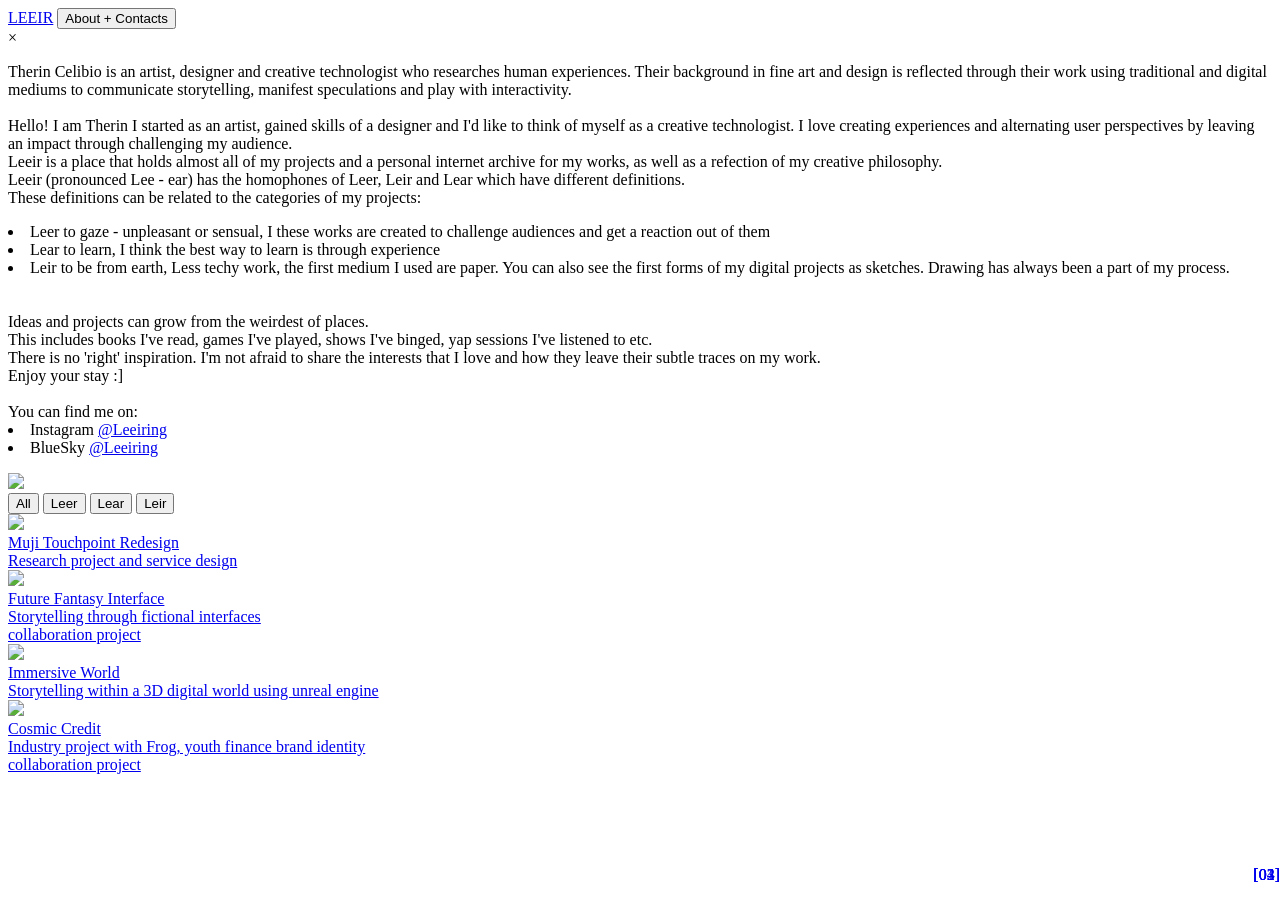
==== index.html @ 1c60fa5d "Update index.html / on persona_img file path changed to ./" ====
<!DOCTYPE html>
<html>
   
<head>
    <link rel="stylesheet" href="style.css">
<title>Home Title</title>
</head>
<body>

<!-- Header -->
<div class="topnav">
    <a href="index.html">LEEIR</a>
    <!-- Trigger/Open The Modal for About -->
    <button id="myBtn" class="navBtn">About + Contacts</button>
</div>



<!-- The Modal -->
<div id="myModal" class="modal">
  <!-- Modal content: about  and contact-->
  <div class="modal-content">
    <span class="close">&times;</span>
    <p>Therin Celibio is an artist, designer and creative technologist who researches human experiences. 
      Their background in fine art and design is reflected through their work using traditional and digital mediums to communicate storytelling, manifest speculations and play with interactivity.
      <br>  <br>
      Hello! I am Therin I started as an artist, gained skills of a designer and I'd like to think of myself as a creative technologist.
      I love creating experiences and alternating user perspectives by leaving an impact through challenging my audience. 
      <br>
      Leeir is a place that holds almost all of my projects and a personal internet archive for my works, as well as a refection of my creative philosophy.
      <br>Leeir (pronounced Lee - ear) has the homophones of Leer, Leir and Lear which have different definitions.
      <br>These definitions can be related to the categories of my projects:
      <li>Leer to gaze - unpleasant or sensual, I these works are created to challenge audiences and get a reaction out of them</li>
      <li>Lear to learn, I think the best way to learn is through experience</li>
      <li>Leir to be from earth, Less techy work, the first medium I used are paper. You can also see the first forms of my digital projects as sketches. Drawing has always been a part of my process.</li>
      <br>
      <br>Ideas and projects can grow from the weirdest of places. 
      <br>This includes books I've read, games I've played, shows I've binged, yap sessions I've listened to etc. 
      <br>There is no 'right' inspiration. I'm not afraid to share the interests that I love and how they leave their subtle traces on my work. 
      
      <br>Enjoy your stay :]
      <br>
      <br>You can find me on:
      <li> Instagram <a href = "https://www.instagram.com/leeiring?utm_source=ig_web_button_share_sheet&igsh=ZDNlZDc0MzIxNw=="> @Leeiring </a> </li> 
      <li> BlueSky <a href = "https://bsky.app/profile/leeiring.bsky.social"> @Leeiring </a> </li> 
      <!--<li> Email <a href = "##"> @email</a> </li> -->
    </p>
  </div>
</div>

<img id = "image" 
    scr= "changePath" 
    width = 100%> 

<!-- Control project filter buttons -->
<div id="myBtnContainer" class = "filters">
    <button class="btn active" onclick="filterSelection('all')"> All </button>
    <button class="btn" onclick="filterSelection('leer')"> Leer </button>
    
    <button class="btn" onclick="filterSelection('lear')"> Lear </button>

    <button class="btn" onclick="filterSelection('leir')"> Leir</button>

     <!-- <p class="hide" style="float: right;"> description here </p>-->
  </div>
  
  <!-- Projects-->
  <section class="container">   <!-- section for all projects-->
    <a class = "project lear" href = "muji_redesign.html"> <!-- style as project container and link to project-->
      <div class= "container2"> <!-- container for text img and effects-->
        <div class = "img_container"> <!-- image container -->
          <div class = "preimg">
            <img src = "previews/v4.png"> <!-- preview image as bg image -->
          </div>
          <div class = "img_overlay"></div> <!-- hover overlay effects -->
          <div class = "img_blocks"> <!-- blocks for overlay effects -->
            <div class = "block"></div>
            <div class = "block"></div>
            <div class = "block"></div>
            <div class = "block"></div>
            <div class = "block"></div>
            <div class = "block"></div>
            <div class = "block"></div>
            <div class = "block"></div>
            <div class = "block"></div>
            <div class = "block"></div>
            <div class = "block"></div>
            <div class = "block"></div>
            <div class = "block"></div>
            <div class = "block"></div>
            <div class = "block"></div>
            <div class = "block"></div>
            <div class = "block"></div>
            <div class = "block"></div>
            <div class = "block"></div>
            <div class = "block"></div>
            <div class = "block"></div>
            <div class = "block"></div>
            <div class = "block"></div>
            <div class = "block"></div>
            <div class = "block"></div>
            <div class = "block"></div>
            <div class = "block"></div>
            <div class = "block"></div>
            <div class = "block"></div>
            <div class = "block"></div>
            <div class = "block"></div>
            <div class = "block"></div>
            <div class = "block"></div>
            <div class = "block"></div>
            <div class = "block"></div>
            <div class = "block"></div>
            <div class = "block"></div>
            <div class = "block"></div>
            <div class = "block"></div>
            <div class = "block"></div>
            <div class = "block"></div>
            <div class = "block"></div>
            <div class = "block"></div>
            <div class = "block"></div>
            <div class = "block"></div>
            <div class = "block"></div>
            <div class = "block"></div>
            <div class = "block"></div>
            <div class = "block"></div>
            <div class = "block"></div>
            <div class = "block"></div>
            <div class = "block"></div>
            <div class = "block"></div>
            <div class = "block"></div>
            <div class = "block"></div>
            <div class = "block"></div>
            <div class = "block"></div>
            <div class = "block"></div>
            <div class = "block"></div>
            <div class = "block"></div>
            <div class = "block"></div>
            <div class = "block"></div>
            <div class = "block"></div>
            <div class = "block"></div>
            <div class = "block"></div>
            <div class = "block"></div>
            <div class = "block"></div>
            <div class = "block"></div>
            <div class = "block"></div>
            <div class = "block"></div>
            <div class = "block"></div>
            <div class = "block"></div>
            <div class = "block"></div>
            <div class = "block"></div>
            <div class = "block"></div>
            <div class = "block"></div>
            <div class = "block"></div>
            <div class = "block"></div>
            <div class = "block"></div>
            <div class = "block"></div>
            <div class = "block"></div>
            <div class = "block"></div>
            <div class = "block"></div>
            <div class = "block"></div>
            <div class = "block"></div>
            <div class = "block"></div>
            <div class = "block"></div>
            <div class = "block"></div>
            <div class = "block"></div>
            <div class = "block"></div>
            <div class = "block"></div>
            <div class = "block"></div>
            <div class = "block"></div>
            <div class = "block"></div>
            <div class = "block"></div>
            <div class = "block"></div>
            <div class = "block"></div>
            <div class = "block"></div>
            <div class = "block"></div>
            <div class = "block"></div>
          
          </div>
        </div>
        <div class = "ptext"> <!-- Text content: project title, caption and number ID -->
          Muji Touchpoint Redesign <br> Research project and service design
        </div>
        <p style ="text-align: right; right: 0; bottom: 0; position: absolute;"> [04]</p>
      </div>
     </a>

     <a class = "project leer" href = "future_fantasy.html"> <!-- style as project container and link to project-->
      <div class= "container2"> <!-- container for text img and effects-->
        <div class = "img_container"> <!-- image container -->
          <div class = "preimg">
            <img src = "previews/v3.png"> <!-- preview image as bg image -->
          </div>
          <div class = "img_overlay"></div> <!-- hover overlay effects -->
          <div class = "img_blocks"> <!-- blocks for overlay effects -->
            <div class = "block"></div>
            <div class = "block"></div>
            <div class = "block"></div>
            <div class = "block"></div>
            <div class = "block"></div>
            <div class = "block"></div>
            <div class = "block"></div>
            <div class = "block"></div>
            <div class = "block"></div>
            <div class = "block"></div>
            <div class = "block"></div>
            <div class = "block"></div>
            <div class = "block"></div>
            <div class = "block"></div>
            <div class = "block"></div>
            <div class = "block"></div>
            <div class = "block"></div>
            <div class = "block"></div>
            <div class = "block"></div>
            <div class = "block"></div>
            <div class = "block"></div>
            <div class = "block"></div>
            <div class = "block"></div>
            <div class = "block"></div>
            <div class = "block"></div>
            <div class = "block"></div>
            <div class = "block"></div>
            <div class = "block"></div>
            <div class = "block"></div>
            <div class = "block"></div>
            <div class = "block"></div>
            <div class = "block"></div>
            <div class = "block"></div>
            <div class = "block"></div>
            <div class = "block"></div>
            <div class = "block"></div>
            <div class = "block"></div>
            <div class = "block"></div>
            <div class = "block"></div>
            <div class = "block"></div>
            <div class = "block"></div>
            <div class = "block"></div>
            <div class = "block"></div>
            <div class = "block"></div>
            <div class = "block"></div>
            <div class = "block"></div>
            <div class = "block"></div>
            <div class = "block"></div>
            <div class = "block"></div>
            <div class = "block"></div>
            <div class = "block"></div>
            <div class = "block"></div>
            <div class = "block"></div>
            <div class = "block"></div>
            <div class = "block"></div>
            <div class = "block"></div>
            <div class = "block"></div>
            <div class = "block"></div>
            <div class = "block"></div>
            <div class = "block"></div>
            <div class = "block"></div>
            <div class = "block"></div>
            <div class = "block"></div>
            <div class = "block"></div>
            <div class = "block"></div>
            <div class = "block"></div>
            <div class = "block"></div>
            <div class = "block"></div>
            <div class = "block"></div>
            <div class = "block"></div>
            <div class = "block"></div>
            <div class = "block"></div>
            <div class = "block"></div>
            <div class = "block"></div>
            <div class = "block"></div>
            <div class = "block"></div>
            <div class = "block"></div>
            <div class = "block"></div>
            <div class = "block"></div>
            <div class = "block"></div>
            <div class = "block"></div>
            <div class = "block"></div>
            <div class = "block"></div>
            <div class = "block"></div>
            <div class = "block"></div>
            <div class = "block"></div>
            <div class = "block"></div>
            <div class = "block"></div>
            <div class = "block"></div>
            <div class = "block"></div>
            <div class = "block"></div>
            <div class = "block"></div>
            <div class = "block"></div>
            <div class = "block"></div>
            <div class = "block"></div>
            <div class = "block"></div>
            <div class = "block"></div>
            <div class = "block"></div>
            <div class = "block"></div>
            <div class = "block"></div>
          
          </div>
        </div>
        <div class = "ptext"> <!-- Text content: project title, caption and number ID -->
          Future Fantasy Interface <br> Storytelling through fictional interfaces <br> collaboration project
        </div>
        <p style ="text-align: right; right: 0; bottom: 0; position: absolute;"> [03]</p>
      </div>
     </a>

     <a class = "project leer lear" href = "immersive_worlds.html"> <!-- style as project container and link to project-->
      <div class= "container2"> <!-- container for text img and effects-->
        <div class = "img_container"> <!-- image container -->
          <div class = "preimg">
            <img src = "previews/v2.png"> <!-- preview image as bg image -->
          </div>
          <div class = "img_overlay"></div> <!-- hover overlay effects -->
          <div class = "img_blocks"> <!-- blocks for overlay effects -->
            <div class = "block"></div>
            <div class = "block"></div>
            <div class = "block"></div>
            <div class = "block"></div>
            <div class = "block"></div>
            <div class = "block"></div>
            <div class = "block"></div>
            <div class = "block"></div>
            <div class = "block"></div>
            <div class = "block"></div>
            <div class = "block"></div>
            <div class = "block"></div>
            <div class = "block"></div>
            <div class = "block"></div>
            <div class = "block"></div>
            <div class = "block"></div>
            <div class = "block"></div>
            <div class = "block"></div>
            <div class = "block"></div>
            <div class = "block"></div>
            <div class = "block"></div>
            <div class = "block"></div>
            <div class = "block"></div>
            <div class = "block"></div>
            <div class = "block"></div>
            <div class = "block"></div>
            <div class = "block"></div>
            <div class = "block"></div>
            <div class = "block"></div>
            <div class = "block"></div>
            <div class = "block"></div>
            <div class = "block"></div>
            <div class = "block"></div>
            <div class = "block"></div>
            <div class = "block"></div>
            <div class = "block"></div>
            <div class = "block"></div>
            <div class = "block"></div>
            <div class = "block"></div>
            <div class = "block"></div>
            <div class = "block"></div>
            <div class = "block"></div>
            <div class = "block"></div>
            <div class = "block"></div>
            <div class = "block"></div>
            <div class = "block"></div>
            <div class = "block"></div>
            <div class = "block"></div>
            <div class = "block"></div>
            <div class = "block"></div>
            <div class = "block"></div>
            <div class = "block"></div>
            <div class = "block"></div>
            <div class = "block"></div>
            <div class = "block"></div>
            <div class = "block"></div>
            <div class = "block"></div>
            <div class = "block"></div>
            <div class = "block"></div>
            <div class = "block"></div>
            <div class = "block"></div>
            <div class = "block"></div>
            <div class = "block"></div>
            <div class = "block"></div>
            <div class = "block"></div>
            <div class = "block"></div>
            <div class = "block"></div>
            <div class = "block"></div>
            <div class = "block"></div>
            <div class = "block"></div>
            <div class = "block"></div>
            <div class = "block"></div>
            <div class = "block"></div>
            <div class = "block"></div>
            <div class = "block"></div>
            <div class = "block"></div>
            <div class = "block"></div>
            <div class = "block"></div>
            <div class = "block"></div>
            <div class = "block"></div>
            <div class = "block"></div>
            <div class = "block"></div>
            <div class = "block"></div>
            <div class = "block"></div>
            <div class = "block"></div>
            <div class = "block"></div>
            <div class = "block"></div>
            <div class = "block"></div>
            <div class = "block"></div>
            <div class = "block"></div>
            <div class = "block"></div>
            <div class = "block"></div>
            <div class = "block"></div>
            <div class = "block"></div>
            <div class = "block"></div>
            <div class = "block"></div>
            <div class = "block"></div>
            <div class = "block"></div>
            <div class = "block"></div>
            <div class = "block"></div>
          
          </div>
        </div>
        <div class = "ptext"> <!-- Text content: project title, caption and number ID -->
          Immersive World <br> Storytelling within a 3D digital world using unreal engine
        </div>
        <p style ="text-align: right; right: 0; bottom: 0; position: absolute;"> [02]</p>
      </div>
     </a>

     <a class = "project lear" href = "cosmic_credit.html"> <!-- style as project container and link to project-->
      <div class= "container2"> <!-- container for text img and effects-->
        <div class = "img_container"> <!-- image container -->
          <div class = "preimg">
            <img src = "previews/v1.png"> <!-- preview image as bg image -->
          </div>
          <div class = "img_overlay"></div> <!-- hover overlay effects -->
          <div class = "img_blocks"> <!-- blocks for overlay effects -->
            <div class = "block"></div>
            <div class = "block"></div>
            <div class = "block"></div>
            <div class = "block"></div>
            <div class = "block"></div>
            <div class = "block"></div>
            <div class = "block"></div>
            <div class = "block"></div>
            <div class = "block"></div>
            <div class = "block"></div>
            <div class = "block"></div>
            <div class = "block"></div>
            <div class = "block"></div>
            <div class = "block"></div>
            <div class = "block"></div>
            <div class = "block"></div>
            <div class = "block"></div>
            <div class = "block"></div>
            <div class = "block"></div>
            <div class = "block"></div>
            <div class = "block"></div>
            <div class = "block"></div>
            <div class = "block"></div>
            <div class = "block"></div>
            <div class = "block"></div>
            <div class = "block"></div>
            <div class = "block"></div>
            <div class = "block"></div>
            <div class = "block"></div>
            <div class = "block"></div>
            <div class = "block"></div>
            <div class = "block"></div>
            <div class = "block"></div>
            <div class = "block"></div>
            <div class = "block"></div>
            <div class = "block"></div>
            <div class = "block"></div>
            <div class = "block"></div>
            <div class = "block"></div>
            <div class = "block"></div>
            <div class = "block"></div>
            <div class = "block"></div>
            <div class = "block"></div>
            <div class = "block"></div>
            <div class = "block"></div>
            <div class = "block"></div>
            <div class = "block"></div>
            <div class = "block"></div>
            <div class = "block"></div>
            <div class = "block"></div>
            <div class = "block"></div>
            <div class = "block"></div>
            <div class = "block"></div>
            <div class = "block"></div>
            <div class = "block"></div>
            <div class = "block"></div>
            <div class = "block"></div>
            <div class = "block"></div>
            <div class = "block"></div>
            <div class = "block"></div>
            <div class = "block"></div>
            <div class = "block"></div>
            <div class = "block"></div>
            <div class = "block"></div>
            <div class = "block"></div>
            <div class = "block"></div>
            <div class = "block"></div>
            <div class = "block"></div>
            <div class = "block"></div>
            <div class = "block"></div>
            <div class = "block"></div>
            <div class = "block"></div>
            <div class = "block"></div>
            <div class = "block"></div>
            <div class = "block"></div>
            <div class = "block"></div>
            <div class = "block"></div>
            <div class = "block"></div>
            <div class = "block"></div>
            <div class = "block"></div>
            <div class = "block"></div>
            <div class = "block"></div>
            <div class = "block"></div>
            <div class = "block"></div>
            <div class = "block"></div>
            <div class = "block"></div>
            <div class = "block"></div>
            <div class = "block"></div>
            <div class = "block"></div>
            <div class = "block"></div>
            <div class = "block"></div>
            <div class = "block"></div>
            <div class = "block"></div>
            <div class = "block"></div>
            <div class = "block"></div>
            <div class = "block"></div>
            <div class = "block"></div>
            <div class = "block"></div>
            <div class = "block"></div>
            <div class = "block"></div>
          
          </div>
        </div>
        <div class = "ptext"> <!-- Text content: project title, caption and number ID -->
          Cosmic Credit <br> Industry project with Frog, youth finance brand identity <br> collaboration project
        </div>
        <p style ="text-align: right; right: 0; bottom: 0; position: absolute;"> [01]</p>
      </div>
     </a>

  </div>
  </section>

 
<script>
    //changing home img depending on what project user has clicked on
    const image = document.getElementById("image"); //tag ID for img
    image.src = localStorage.getItem("changePath") //sets the src link of the img

    const path0 = "persona_imgs./0.png"
    localStorage.setItem("changePath", path0);
   
    
    //project filtering
    filterSelection("all") //display all stuff
    function filterSelection(c) {
      var x, i; //x project i is type 
      x = document.getElementsByClassName("project"); //x is a project
      if (c == "all") c = "";
    // Add the "show" class (display:block) to the filtered elements, and remove the "show" class from the elements that are not selected
      for (i = 0; i < x.length; i++) {
        w3RemoveClass(x[i], "show");
        if (x[i].className.indexOf(c) > -1) w3AddClass(x[i], "show");
      }  
    }

// Show filtered elements
function w3AddClass(element, name) {
  var i, arr1, arr2;
  arr1 = element.className.split(" ");
  arr2 = name.split(" ");
  for (i = 0; i < arr2.length; i++) {
    if (arr1.indexOf(arr2[i]) == -1) {element.className += " " + arr2[i];}
  }
}

// Hide elements that are not selected
function w3RemoveClass(element, name) {
  var i, arr1, arr2;
  arr1 = element.className.split(" ");
  arr2 = name.split(" ");
  for (i = 0; i < arr2.length; i++) {
    while (arr1.indexOf(arr2[i]) > -1) {
      arr1.splice(arr1.indexOf(arr2[i]), 1);     
    }
  }
  element.className = arr1.join(" ");
}

// Add active class to the current button (highlight it)
var btnContainer = document.getElementById("myBtnContainer");
var btns = btnContainer.getElementsByClassName("btn");
for (var i = 0; i < btns.length; i++) {
  btns[i].addEventListener("click", function(){
    var current = document.getElementsByClassName("active");
    current[0].className = current[0].className.replace(" active", "");
    this.className += " active";
  });
}

// Get the modal
var modal = document.getElementById("myModal");

// Get the button that opens the modal
var btn = document.getElementById("myBtn");

// Get the <span> element that closes the modal
var span = document.getElementsByClassName("close")[0];

// When the user clicks the button, open the modal 
btn.onclick = function() {
  modal.style.display = "block";
}

// When the user clicks on <span> (x), close the modal
span.onclick = function() {
  modal.style.display = "none";
}

// When the user clicks anywhere outside of the modal, close it
window.onclick = function(event) {
  if (event.target == modal) {
    modal.style.display = "none";
  }
}

//project pixel hover effect
const blocks = document.querySelectorAll(".block");
const resetDuration = 800;

blocks.forEach((block) => {
  let timeoutId;
  
  block.addEventListener("mouseover", () => {
    clearTimeout(timeoutId);
    block.classList.add("active");
    timeoutId = setTimeout(() => {
      block.classList.remove("active");
    }, resetDuration);
  });
});

</script>
</body>
</html>
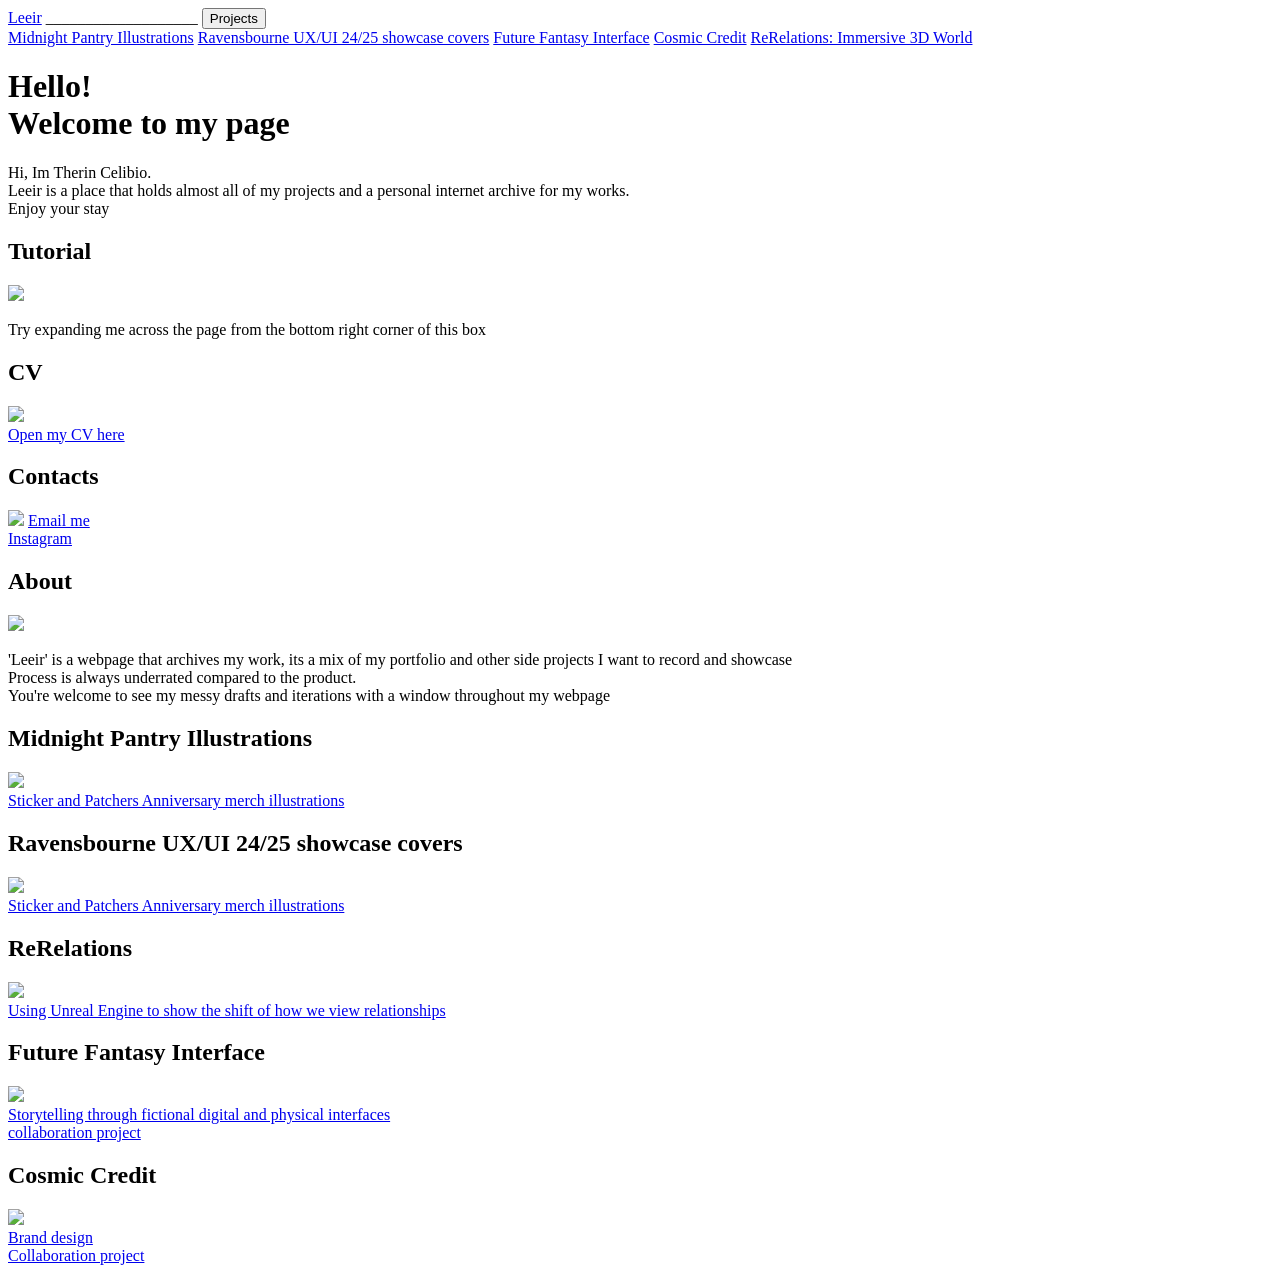
==== commit cbd5b482: "Update index.html" ====
--- a/index.html
+++ b/index.html
@@ -2,644 +2,231 @@
 <html>
    
 <head>
-    <link rel="stylesheet" href="style.css">
+    <link rel="stylesheet" href="stylee.css">  <!-- style sheet -->
+  
 <title>Home Title</title>
 </head>
 <body>
 
-<!-- Header -->
-<div class="topnav">
-    <a href="index.html">LEEIR</a>
-    <!-- Trigger/Open The Modal for About -->
-    <button id="myBtn" class="navBtn">About + Contacts</button>
+<!--Hi you found me! I'm all for you looking around here and seeing the dirty work (it IS a mess) but I don't 
+appreciate copy and pasting this code or worst throwing this to AI. I built this webiste myself 
+with no web builder, just youtube tutorials, inspo from other portfolio sites and a lot of referencing to w3schools. 
+This is my internet travel journal and I am not a well known artist/designer so don't use my code or assets without 
+correct acknoledgements. Enjoy your stay before I add more to this page and come by again some time. -->
+
+<div class="sidenav">
+  <a class="active" href="#about">Leeir</a>
+  <a> ___________________</a>
+  <button class="dropdown-btn">Projects 
+    <i class="fa fa-caret-down"></i>
+  </button>
+  <div class="dropdown-container">
+    <a href="midnight_pantry.html">Midnight Pantry Illustrations</a>
+    <a href="#">Ravensbourne UX/UI 24/25 showcase covers</a>
+    <a href="fui.html">Future Fantasy Interface</a>
+    <a href="cosmiccredit.html">Cosmic Credit</a>
+    <a href="#">ReRelations: Immersive 3D World</a>
+  </div>
 </div>
 
-
-
-<!-- The Modal -->
-<div id="myModal" class="modal">
-  <!-- Modal content: about  and contact-->
-  <div class="modal-content">
-    <span class="close">&times;</span>
-    <p>Therin Celibio is an artist, designer and creative technologist who researches human experiences. 
-      Their background in fine art and design is reflected through their work using traditional and digital mediums to communicate storytelling, manifest speculations and play with interactivity.
-      <br>  <br>
-      Hello! I am Therin I started as an artist, gained skills of a designer and I'd like to think of myself as a creative technologist.
-      I love creating experiences and alternating user perspectives by leaving an impact through challenging my audience. 
-      <br>
-      Leeir is a place that holds almost all of my projects and a personal internet archive for my works, as well as a refection of my creative philosophy.
-      <br>Leeir (pronounced Lee - ear) has the homophones of Leer, Leir and Lear which have different definitions.
-      <br>These definitions can be related to the categories of my projects:
-      <li>Leer to gaze - unpleasant or sensual, I these works are created to challenge audiences and get a reaction out of them</li>
-      <li>Lear to learn, I think the best way to learn is through experience</li>
-      <li>Leir to be from earth, Less techy work, the first medium I used are paper. You can also see the first forms of my digital projects as sketches. Drawing has always been a part of my process.</li>
-      <br>
-      <br>Ideas and projects can grow from the weirdest of places. 
-      <br>This includes books I've read, games I've played, shows I've binged, yap sessions I've listened to etc. 
-      <br>There is no 'right' inspiration. I'm not afraid to share the interests that I love and how they leave their subtle traces on my work. 
+<div class="intro">  <!-- introduction message -->
+  <h1> Hello! <br> Welcome to my page</h1>
+  <p> Hi, Im Therin Celibio. 
+  <br> Leeir is a place that holds almost all of my projects and a personal internet archive for my works.
+
+  <br>Enjoy your stay</p>
+</div>
+
+
+<div class="container"> <!-- windows for non projects -->
+
+  <!--window project pane -->
+  <div class="positioning">
+    <div class="pane" > <!-- define row and collumn -->
+      <div class="title" > 
+        <h2>Tutorial </h2> <!-- window pane title and link to project -->
+      </div> <!-- title div -->
+
+      <div class="mask">
+        <img src="bg_imgs/TUTORIALbg.png"><!-- alt bg image -->
+        <p>Try expanding me across the page from the bottom right corner of this box</p>
+           
       
-      <br>Enjoy your stay :]
-      <br>
-      <br>You can find me on:
-      <li> Instagram <a href = "https://www.instagram.com/leeiring?utm_source=ig_web_button_share_sheet&igsh=ZDNlZDc0MzIxNw=="> @Leeiring </a> </li> 
-      <li> BlueSky <a href = "https://bsky.app/profile/leeiring.bsky.social"> @Leeiring </a> </li> 
-      <!--<li> Email <a href = "##"> @email</a> </li> -->
-    </p>
-  </div>
-</div>
-
-<img id = "image" 
-    scr= "changePath" 
-    width = 100%> 
-
-<!-- Control project filter buttons -->
-<div id="myBtnContainer" class = "filters">
-    <button class="btn active" onclick="filterSelection('all')"> All </button>
-    <button class="btn" onclick="filterSelection('leer')"> Leer </button>
+      </div> <!-- mask div -->
+
+      <div class="corner"></div> <!-- corner to indicate draggable-->
+    </div> <!-- pane div -->
+    </div>
+
+  <!--window project pane -->
+  <div class="positioning">
+    <div class="pane"> <!-- define row and collumn -->
+      <div class="title" > 
+        <h2>CV</h2> <!-- window pane title and link to project -->
+      </div> <!-- title div -->
+
+      <div class="mask">
+        <img src="bg_imgs/TUTORIALbg.png"><!-- alt bg image -->
+        <div class = "ptext"> <!-- Text content: project title, caption and number ID -->
+          <a href="Therin Celibio Cv.pdf" target="_blank">Open my CV here</a>
+        </div> <!-- ptext div -->
+      </div> <!-- mask div -->
+
+      <div class="corner"></div> <!-- corner to indicate draggable-->
+    </div> <!-- pane div -->
+    </div>
+
+  <!--window project pane -->
+  <div class="positioning">
+    <div class="pane"> <!-- define row and collumn -->
+      <div class="title" > 
+        <h2>Contacts</h2> <!-- window pane title and link to project -->
+      </div> <!-- title div -->
+
+      <div class="mask">
+        <img src="bg_imgs/CONTACTSbg.PNG"><!-- alt bg image -->
+        
+          <a href="mailto:treicelibio@gmail.com">Email me</a> <br>
+          <a href="https://www.instagram.com/traveleeir?igsh=MWxzejBid3ViNWJlcw%3D%3D&utm_source=qr">Instagram</a> <br>
+        
+      </div> <!-- mask div -->
+
+      <div class="corner"></div> <!-- corner to indicate draggable-->
+    </div> <!-- pane div -->
+    </div>
+
     
-    <button class="btn" onclick="filterSelection('lear')"> Lear </button>
-
-    <button class="btn" onclick="filterSelection('leir')"> Leir</button>
-
-     <!-- <p class="hide" style="float: right;"> description here </p>-->
-  </div>
+  <!--window project pane -->
+  <div class="positioning">
+    <div class="pane"> <!-- define row and collumn -->
+      <div class="title" > 
+        <h2>About</h2> <!-- window pane title and link to project -->
+      </div> <!-- title div -->
+
+      <div class="mask">
+        <img src="bg_imgs/ABOUTbg.png"><!-- alt bg image -->
+        <p> <!-- Text content: project title, caption and number ID -->
+          'Leeir' is a webpage that archives my work, its a mix of my portfolio and other side projects I want to record and showcase
+          <br> Process is always underrated compared to the product. 
+          <br> You're welcome to see my messy drafts and iterations with a window throughout my webpage
+        </p> 
+      </div> <!-- mask div -->
+
+      <div class="corner"></div> <!-- corner to indicate draggable-->
+    </div> <!-- pane div -->
+</div> <!-- end non projetcs ------------------------------------------->
+
+
+ <div class="positioning">
+    <div class="pane" > <!-- define row and collumn -->
+      <div class="title" > 
+        <h2>Midnight Pantry Illustrations</h2> <!-- window pane title and link to project -->
+      </div> <!-- title div -->
+
+      <div class="mask">
+        <img src="bg_imgs/MAINbg.png"><!-- alt bg image -->
+        <div class = "ptext"> <!-- Text content: project title, caption and number ID -->
+          <a href="fui.html">Sticker and Patchers Anniversary merch illustrations</a>
+          
+        </div> 
+      </div> <!-- mask div -->
+
+      <div class="corner"></div> <!-- corner to indicate draggable-->
+    </div> <!-- pane div -->
+  </div>
+
+  <div class="positioning">
+    <div class="pane" > <!-- define row and collumn -->
+      <div class="title" > 
+        <h2>Ravensbourne UX/UI 24/25 showcase covers</h2> <!-- window pane title and link to project -->
+      </div> <!-- title div -->
+
+      <div class="mask">
+        <img src="bg_imgs/RCOVERSbg.png"><!-- alt bg image -->
+        <div class = "ptext"> <!-- Text content: project title, caption and number ID -->
+          <a href="fui.html">Sticker and Patchers Anniversary merch illustrations</a>
+          
+        </div> <!-- ptext div -->
+      </div> <!-- mask div -->
+
+      <div class="corner"></div> <!-- corner to indicate draggable-->
+    </div> <!-- pane div -->
+  </div>
+
+
+ <div class="positioning">
+    <div class="pane" > <!-- define row and collumn -->
+      <div class="title" > 
+        <h2>ReRelations</h2> <!-- window pane title and link to project -->
+      </div> <!-- title div -->
+
+      <div class="mask">
+        <img src="bg_imgs/RERELATIONSbg.PNG"><!-- alt bg image -->
+        <div class = "ptext"> <!-- Text content: project title, caption and number ID -->
+          <a href="fui.html">Using Unreal Engine to show the shift of how we view relationships </a>
+          
+        </div> <!-- ptext div -->
+      </div> <!-- mask div -->
+
+      <div class="corner"></div> <!-- corner to indicate draggable-->
+    </div> <!-- pane div -->
+  </div>
+
+ <div class="positioning">
+    <div class="pane" > <!-- define row and collumn -->
+      <div class="title" > 
+        <h2>Future Fantasy Interface</h2> <!-- window pane title and link to project -->
+      </div> <!-- title div -->
+
+      <div class="mask">
+        <img src="bg_imgs/FUIbg.png"><!-- alt bg image -->
+        <div class = "ptext"> <!-- Text content: project title, caption and number ID -->
+          <a href="fui.html">Storytelling through fictional digital and physical interfaces <br> collaboration project </a>
+          
+        </div> <!-- ptext div -->
+      </div> <!-- mask div -->
+
+      <div class="corner"></div> <!-- corner to indicate draggable-->
+    </div> <!-- pane div -->
+  </div>
+
+
+  <div class="positioning">
+    <div class="pane"> <!-- define row and collumn -->
+      <div class="title" > 
+        <h2>Cosmic Credit</h2> <!-- window pane title and link to project -->
+      </div> <!-- title div -->
+
+      <div class="mask">
+        <img src="bg_imgs/COSMICbg.png"><!-- alt bg image -->
+        <div class = "ptext"> <!-- Text content: project title, caption and number ID -->
+          <a href="cosmiccredit.html">Brand design <br> Collaboration project </a>
+        </div> <!-- ptext div -->
+      </div> <!-- mask div -->
+
+      <div class="corner"></div> <!-- corner to indicate draggable-->
+    </div> <!-- pane div -->
+  </div>
+
+</div>  <!-- row 1 container div -->
+
+
+
   
-  <!-- Projects-->
-  <section class="container">   <!-- section for all projects-->
-    <a class = "project lear" href = "muji_redesign.html"> <!-- style as project container and link to project-->
-      <div class= "container2"> <!-- container for text img and effects-->
-        <div class = "img_container"> <!-- image container -->
-          <div class = "preimg">
-            <img src = "previews/v4.png"> <!-- preview image as bg image -->
-          </div>
-          <div class = "img_overlay"></div> <!-- hover overlay effects -->
-          <div class = "img_blocks"> <!-- blocks for overlay effects -->
-            <div class = "block"></div>
-            <div class = "block"></div>
-            <div class = "block"></div>
-            <div class = "block"></div>
-            <div class = "block"></div>
-            <div class = "block"></div>
-            <div class = "block"></div>
-            <div class = "block"></div>
-            <div class = "block"></div>
-            <div class = "block"></div>
-            <div class = "block"></div>
-            <div class = "block"></div>
-            <div class = "block"></div>
-            <div class = "block"></div>
-            <div class = "block"></div>
-            <div class = "block"></div>
-            <div class = "block"></div>
-            <div class = "block"></div>
-            <div class = "block"></div>
-            <div class = "block"></div>
-            <div class = "block"></div>
-            <div class = "block"></div>
-            <div class = "block"></div>
-            <div class = "block"></div>
-            <div class = "block"></div>
-            <div class = "block"></div>
-            <div class = "block"></div>
-            <div class = "block"></div>
-            <div class = "block"></div>
-            <div class = "block"></div>
-            <div class = "block"></div>
-            <div class = "block"></div>
-            <div class = "block"></div>
-            <div class = "block"></div>
-            <div class = "block"></div>
-            <div class = "block"></div>
-            <div class = "block"></div>
-            <div class = "block"></div>
-            <div class = "block"></div>
-            <div class = "block"></div>
-            <div class = "block"></div>
-            <div class = "block"></div>
-            <div class = "block"></div>
-            <div class = "block"></div>
-            <div class = "block"></div>
-            <div class = "block"></div>
-            <div class = "block"></div>
-            <div class = "block"></div>
-            <div class = "block"></div>
-            <div class = "block"></div>
-            <div class = "block"></div>
-            <div class = "block"></div>
-            <div class = "block"></div>
-            <div class = "block"></div>
-            <div class = "block"></div>
-            <div class = "block"></div>
-            <div class = "block"></div>
-            <div class = "block"></div>
-            <div class = "block"></div>
-            <div class = "block"></div>
-            <div class = "block"></div>
-            <div class = "block"></div>
-            <div class = "block"></div>
-            <div class = "block"></div>
-            <div class = "block"></div>
-            <div class = "block"></div>
-            <div class = "block"></div>
-            <div class = "block"></div>
-            <div class = "block"></div>
-            <div class = "block"></div>
-            <div class = "block"></div>
-            <div class = "block"></div>
-            <div class = "block"></div>
-            <div class = "block"></div>
-            <div class = "block"></div>
-            <div class = "block"></div>
-            <div class = "block"></div>
-            <div class = "block"></div>
-            <div class = "block"></div>
-            <div class = "block"></div>
-            <div class = "block"></div>
-            <div class = "block"></div>
-            <div class = "block"></div>
-            <div class = "block"></div>
-            <div class = "block"></div>
-            <div class = "block"></div>
-            <div class = "block"></div>
-            <div class = "block"></div>
-            <div class = "block"></div>
-            <div class = "block"></div>
-            <div class = "block"></div>
-            <div class = "block"></div>
-            <div class = "block"></div>
-            <div class = "block"></div>
-            <div class = "block"></div>
-            <div class = "block"></div>
-            <div class = "block"></div>
-            <div class = "block"></div>
-            <div class = "block"></div>
-            <div class = "block"></div>
-          
-          </div>
-        </div>
-        <div class = "ptext"> <!-- Text content: project title, caption and number ID -->
-          Muji Touchpoint Redesign <br> Research project and service design
-        </div>
-        <p style ="text-align: right; right: 0; bottom: 0; position: absolute;"> [04]</p>
-      </div>
-     </a>
-
-     <a class = "project leer" href = "future_fantasy.html"> <!-- style as project container and link to project-->
-      <div class= "container2"> <!-- container for text img and effects-->
-        <div class = "img_container"> <!-- image container -->
-          <div class = "preimg">
-            <img src = "previews/v3.png"> <!-- preview image as bg image -->
-          </div>
-          <div class = "img_overlay"></div> <!-- hover overlay effects -->
-          <div class = "img_blocks"> <!-- blocks for overlay effects -->
-            <div class = "block"></div>
-            <div class = "block"></div>
-            <div class = "block"></div>
-            <div class = "block"></div>
-            <div class = "block"></div>
-            <div class = "block"></div>
-            <div class = "block"></div>
-            <div class = "block"></div>
-            <div class = "block"></div>
-            <div class = "block"></div>
-            <div class = "block"></div>
-            <div class = "block"></div>
-            <div class = "block"></div>
-            <div class = "block"></div>
-            <div class = "block"></div>
-            <div class = "block"></div>
-            <div class = "block"></div>
-            <div class = "block"></div>
-            <div class = "block"></div>
-            <div class = "block"></div>
-            <div class = "block"></div>
-            <div class = "block"></div>
-            <div class = "block"></div>
-            <div class = "block"></div>
-            <div class = "block"></div>
-            <div class = "block"></div>
-            <div class = "block"></div>
-            <div class = "block"></div>
-            <div class = "block"></div>
-            <div class = "block"></div>
-            <div class = "block"></div>
-            <div class = "block"></div>
-            <div class = "block"></div>
-            <div class = "block"></div>
-            <div class = "block"></div>
-            <div class = "block"></div>
-            <div class = "block"></div>
-            <div class = "block"></div>
-            <div class = "block"></div>
-            <div class = "block"></div>
-            <div class = "block"></div>
-            <div class = "block"></div>
-            <div class = "block"></div>
-            <div class = "block"></div>
-            <div class = "block"></div>
-            <div class = "block"></div>
-            <div class = "block"></div>
-            <div class = "block"></div>
-            <div class = "block"></div>
-            <div class = "block"></div>
-            <div class = "block"></div>
-            <div class = "block"></div>
-            <div class = "block"></div>
-            <div class = "block"></div>
-            <div class = "block"></div>
-            <div class = "block"></div>
-            <div class = "block"></div>
-            <div class = "block"></div>
-            <div class = "block"></div>
-            <div class = "block"></div>
-            <div class = "block"></div>
-            <div class = "block"></div>
-            <div class = "block"></div>
-            <div class = "block"></div>
-            <div class = "block"></div>
-            <div class = "block"></div>
-            <div class = "block"></div>
-            <div class = "block"></div>
-            <div class = "block"></div>
-            <div class = "block"></div>
-            <div class = "block"></div>
-            <div class = "block"></div>
-            <div class = "block"></div>
-            <div class = "block"></div>
-            <div class = "block"></div>
-            <div class = "block"></div>
-            <div class = "block"></div>
-            <div class = "block"></div>
-            <div class = "block"></div>
-            <div class = "block"></div>
-            <div class = "block"></div>
-            <div class = "block"></div>
-            <div class = "block"></div>
-            <div class = "block"></div>
-            <div class = "block"></div>
-            <div class = "block"></div>
-            <div class = "block"></div>
-            <div class = "block"></div>
-            <div class = "block"></div>
-            <div class = "block"></div>
-            <div class = "block"></div>
-            <div class = "block"></div>
-            <div class = "block"></div>
-            <div class = "block"></div>
-            <div class = "block"></div>
-            <div class = "block"></div>
-            <div class = "block"></div>
-            <div class = "block"></div>
-            <div class = "block"></div>
-            <div class = "block"></div>
-          
-          </div>
-        </div>
-        <div class = "ptext"> <!-- Text content: project title, caption and number ID -->
-          Future Fantasy Interface <br> Storytelling through fictional interfaces <br> collaboration project
-        </div>
-        <p style ="text-align: right; right: 0; bottom: 0; position: absolute;"> [03]</p>
-      </div>
-     </a>
-
-     <a class = "project leer lear" href = "immersive_worlds.html"> <!-- style as project container and link to project-->
-      <div class= "container2"> <!-- container for text img and effects-->
-        <div class = "img_container"> <!-- image container -->
-          <div class = "preimg">
-            <img src = "previews/v2.png"> <!-- preview image as bg image -->
-          </div>
-          <div class = "img_overlay"></div> <!-- hover overlay effects -->
-          <div class = "img_blocks"> <!-- blocks for overlay effects -->
-            <div class = "block"></div>
-            <div class = "block"></div>
-            <div class = "block"></div>
-            <div class = "block"></div>
-            <div class = "block"></div>
-            <div class = "block"></div>
-            <div class = "block"></div>
-            <div class = "block"></div>
-            <div class = "block"></div>
-            <div class = "block"></div>
-            <div class = "block"></div>
-            <div class = "block"></div>
-            <div class = "block"></div>
-            <div class = "block"></div>
-            <div class = "block"></div>
-            <div class = "block"></div>
-            <div class = "block"></div>
-            <div class = "block"></div>
-            <div class = "block"></div>
-            <div class = "block"></div>
-            <div class = "block"></div>
-            <div class = "block"></div>
-            <div class = "block"></div>
-            <div class = "block"></div>
-            <div class = "block"></div>
-            <div class = "block"></div>
-            <div class = "block"></div>
-            <div class = "block"></div>
-            <div class = "block"></div>
-            <div class = "block"></div>
-            <div class = "block"></div>
-            <div class = "block"></div>
-            <div class = "block"></div>
-            <div class = "block"></div>
-            <div class = "block"></div>
-            <div class = "block"></div>
-            <div class = "block"></div>
-            <div class = "block"></div>
-            <div class = "block"></div>
-            <div class = "block"></div>
-            <div class = "block"></div>
-            <div class = "block"></div>
-            <div class = "block"></div>
-            <div class = "block"></div>
-            <div class = "block"></div>
-            <div class = "block"></div>
-            <div class = "block"></div>
-            <div class = "block"></div>
-            <div class = "block"></div>
-            <div class = "block"></div>
-            <div class = "block"></div>
-            <div class = "block"></div>
-            <div class = "block"></div>
-            <div class = "block"></div>
-            <div class = "block"></div>
-            <div class = "block"></div>
-            <div class = "block"></div>
-            <div class = "block"></div>
-            <div class = "block"></div>
-            <div class = "block"></div>
-            <div class = "block"></div>
-            <div class = "block"></div>
-            <div class = "block"></div>
-            <div class = "block"></div>
-            <div class = "block"></div>
-            <div class = "block"></div>
-            <div class = "block"></div>
-            <div class = "block"></div>
-            <div class = "block"></div>
-            <div class = "block"></div>
-            <div class = "block"></div>
-            <div class = "block"></div>
-            <div class = "block"></div>
-            <div class = "block"></div>
-            <div class = "block"></div>
-            <div class = "block"></div>
-            <div class = "block"></div>
-            <div class = "block"></div>
-            <div class = "block"></div>
-            <div class = "block"></div>
-            <div class = "block"></div>
-            <div class = "block"></div>
-            <div class = "block"></div>
-            <div class = "block"></div>
-            <div class = "block"></div>
-            <div class = "block"></div>
-            <div class = "block"></div>
-            <div class = "block"></div>
-            <div class = "block"></div>
-            <div class = "block"></div>
-            <div class = "block"></div>
-            <div class = "block"></div>
-            <div class = "block"></div>
-            <div class = "block"></div>
-            <div class = "block"></div>
-            <div class = "block"></div>
-            <div class = "block"></div>
-            <div class = "block"></div>
-            <div class = "block"></div>
-            <div class = "block"></div>
-          
-          </div>
-        </div>
-        <div class = "ptext"> <!-- Text content: project title, caption and number ID -->
-          Immersive World <br> Storytelling within a 3D digital world using unreal engine
-        </div>
-        <p style ="text-align: right; right: 0; bottom: 0; position: absolute;"> [02]</p>
-      </div>
-     </a>
-
-     <a class = "project lear" href = "cosmic_credit.html"> <!-- style as project container and link to project-->
-      <div class= "container2"> <!-- container for text img and effects-->
-        <div class = "img_container"> <!-- image container -->
-          <div class = "preimg">
-            <img src = "previews/v1.png"> <!-- preview image as bg image -->
-          </div>
-          <div class = "img_overlay"></div> <!-- hover overlay effects -->
-          <div class = "img_blocks"> <!-- blocks for overlay effects -->
-            <div class = "block"></div>
-            <div class = "block"></div>
-            <div class = "block"></div>
-            <div class = "block"></div>
-            <div class = "block"></div>
-            <div class = "block"></div>
-            <div class = "block"></div>
-            <div class = "block"></div>
-            <div class = "block"></div>
-            <div class = "block"></div>
-            <div class = "block"></div>
-            <div class = "block"></div>
-            <div class = "block"></div>
-            <div class = "block"></div>
-            <div class = "block"></div>
-            <div class = "block"></div>
-            <div class = "block"></div>
-            <div class = "block"></div>
-            <div class = "block"></div>
-            <div class = "block"></div>
-            <div class = "block"></div>
-            <div class = "block"></div>
-            <div class = "block"></div>
-            <div class = "block"></div>
-            <div class = "block"></div>
-            <div class = "block"></div>
-            <div class = "block"></div>
-            <div class = "block"></div>
-            <div class = "block"></div>
-            <div class = "block"></div>
-            <div class = "block"></div>
-            <div class = "block"></div>
-            <div class = "block"></div>
-            <div class = "block"></div>
-            <div class = "block"></div>
-            <div class = "block"></div>
-            <div class = "block"></div>
-            <div class = "block"></div>
-            <div class = "block"></div>
-            <div class = "block"></div>
-            <div class = "block"></div>
-            <div class = "block"></div>
-            <div class = "block"></div>
-            <div class = "block"></div>
-            <div class = "block"></div>
-            <div class = "block"></div>
-            <div class = "block"></div>
-            <div class = "block"></div>
-            <div class = "block"></div>
-            <div class = "block"></div>
-            <div class = "block"></div>
-            <div class = "block"></div>
-            <div class = "block"></div>
-            <div class = "block"></div>
-            <div class = "block"></div>
-            <div class = "block"></div>
-            <div class = "block"></div>
-            <div class = "block"></div>
-            <div class = "block"></div>
-            <div class = "block"></div>
-            <div class = "block"></div>
-            <div class = "block"></div>
-            <div class = "block"></div>
-            <div class = "block"></div>
-            <div class = "block"></div>
-            <div class = "block"></div>
-            <div class = "block"></div>
-            <div class = "block"></div>
-            <div class = "block"></div>
-            <div class = "block"></div>
-            <div class = "block"></div>
-            <div class = "block"></div>
-            <div class = "block"></div>
-            <div class = "block"></div>
-            <div class = "block"></div>
-            <div class = "block"></div>
-            <div class = "block"></div>
-            <div class = "block"></div>
-            <div class = "block"></div>
-            <div class = "block"></div>
-            <div class = "block"></div>
-            <div class = "block"></div>
-            <div class = "block"></div>
-            <div class = "block"></div>
-            <div class = "block"></div>
-            <div class = "block"></div>
-            <div class = "block"></div>
-            <div class = "block"></div>
-            <div class = "block"></div>
-            <div class = "block"></div>
-            <div class = "block"></div>
-            <div class = "block"></div>
-            <div class = "block"></div>
-            <div class = "block"></div>
-            <div class = "block"></div>
-            <div class = "block"></div>
-            <div class = "block"></div>
-            <div class = "block"></div>
-            <div class = "block"></div>
-            <div class = "block"></div>
-          
-          </div>
-        </div>
-        <div class = "ptext"> <!-- Text content: project title, caption and number ID -->
-          Cosmic Credit <br> Industry project with Frog, youth finance brand identity <br> collaboration project
-        </div>
-        <p style ="text-align: right; right: 0; bottom: 0; position: absolute;"> [01]</p>
-      </div>
-     </a>
-
-  </div>
-  </section>
 
  
-<script>
-    //changing home img depending on what project user has clicked on
-    const image = document.getElementById("image"); //tag ID for img
-    image.src = localStorage.getItem("changePath") //sets the src link of the img
-
-    const path0 = "persona_imgs./0.png"
-    localStorage.setItem("changePath", path0);
-   
     
-    //project filtering
-    filterSelection("all") //display all stuff
-    function filterSelection(c) {
-      var x, i; //x project i is type 
-      x = document.getElementsByClassName("project"); //x is a project
-      if (c == "all") c = "";
-    // Add the "show" class (display:block) to the filtered elements, and remove the "show" class from the elements that are not selected
-      for (i = 0; i < x.length; i++) {
-        w3RemoveClass(x[i], "show");
-        if (x[i].className.indexOf(c) > -1) w3AddClass(x[i], "show");
-      }  
-    }
-
-// Show filtered elements
-function w3AddClass(element, name) {
-  var i, arr1, arr2;
-  arr1 = element.className.split(" ");
-  arr2 = name.split(" ");
-  for (i = 0; i < arr2.length; i++) {
-    if (arr1.indexOf(arr2[i]) == -1) {element.className += " " + arr2[i];}
-  }
-}
-
-// Hide elements that are not selected
-function w3RemoveClass(element, name) {
-  var i, arr1, arr2;
-  arr1 = element.className.split(" ");
-  arr2 = name.split(" ");
-  for (i = 0; i < arr2.length; i++) {
-    while (arr1.indexOf(arr2[i]) > -1) {
-      arr1.splice(arr1.indexOf(arr2[i]), 1);     
-    }
-  }
-  element.className = arr1.join(" ");
-}
-
-// Add active class to the current button (highlight it)
-var btnContainer = document.getElementById("myBtnContainer");
-var btns = btnContainer.getElementsByClassName("btn");
-for (var i = 0; i < btns.length; i++) {
-  btns[i].addEventListener("click", function(){
-    var current = document.getElementsByClassName("active");
-    current[0].className = current[0].className.replace(" active", "");
-    this.className += " active";
-  });
-}
-
-// Get the modal
-var modal = document.getElementById("myModal");
-
-// Get the button that opens the modal
-var btn = document.getElementById("myBtn");
-
-// Get the <span> element that closes the modal
-var span = document.getElementsByClassName("close")[0];
-
-// When the user clicks the button, open the modal 
-btn.onclick = function() {
-  modal.style.display = "block";
-}
-
-// When the user clicks on <span> (x), close the modal
-span.onclick = function() {
-  modal.style.display = "none";
-}
-
-// When the user clicks anywhere outside of the modal, close it
-window.onclick = function(event) {
-  if (event.target == modal) {
-    modal.style.display = "none";
-  }
-}
-
-//project pixel hover effect
-const blocks = document.querySelectorAll(".block");
-const resetDuration = 800;
-
-blocks.forEach((block) => {
-  let timeoutId;
   
-  block.addEventListener("mouseover", () => {
-    clearTimeout(timeoutId);
-    block.classList.add("active");
-    timeoutId = setTimeout(() => {
-      block.classList.remove("active");
-    }, resetDuration);
-  });
-});
-
-</script>
+    
+
+
+
+ 
+
+
+
+
+<script src="scriptt.js"></script> <!-- javascript -->
+
 </body>
 </html>
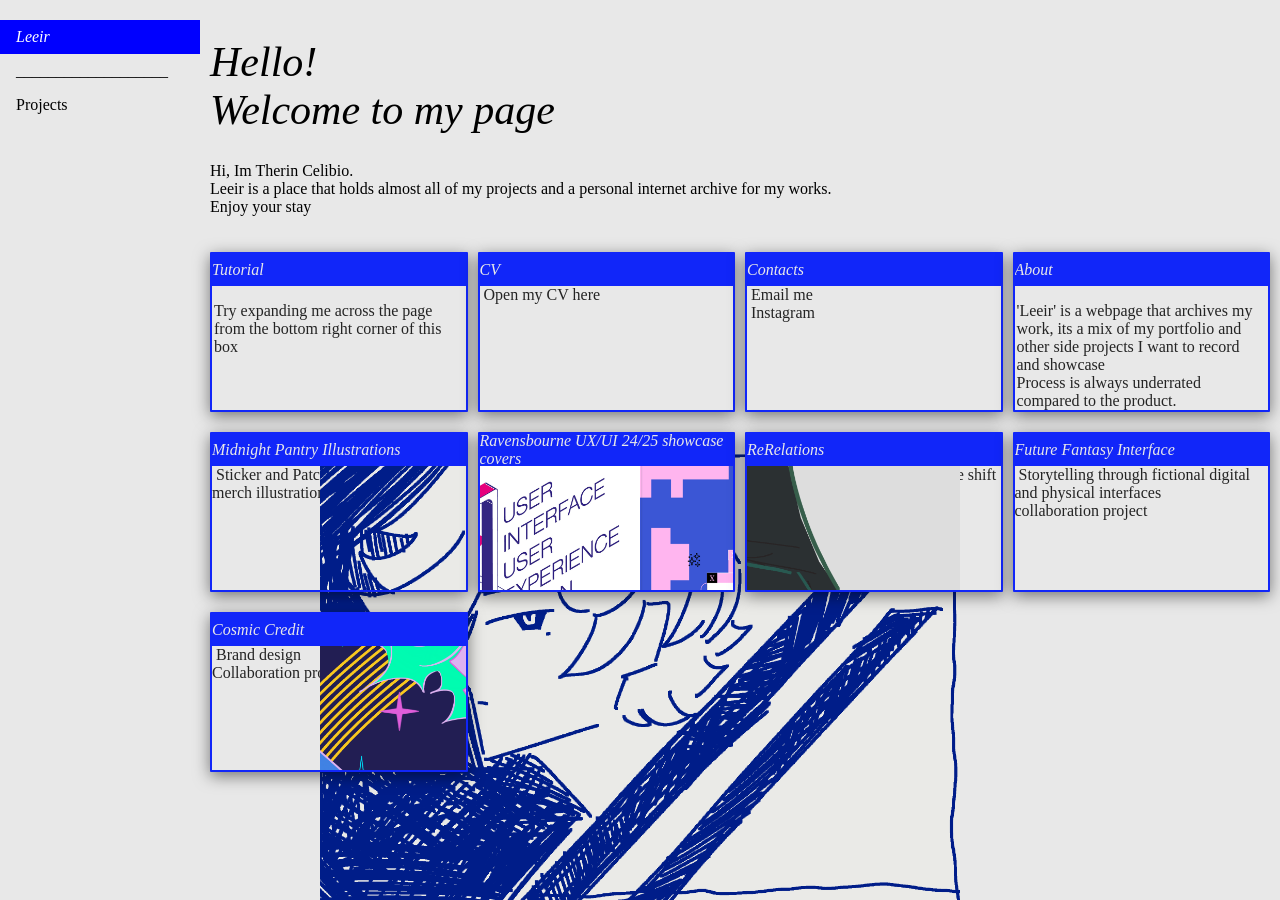
==== commit 1a3fc5f8: "Update index.html" ====
--- a/index.html
+++ b/index.html
@@ -48,7 +48,7 @@
       </div> <!-- title div -->
 
       <div class="mask">
-        <img src="bg_imgs/TUTORIALbg.png"><!-- alt bg image -->
+        <img src="bg_imgs/TUTORIALbg.PNG"><!-- alt bg image -->
         <p>Try expanding me across the page from the bottom right corner of this box</p>
            
       
--- a/stylee.css
+++ b/stylee.css
@@ -0,0 +1,319 @@
+/* reset defaults */
+* {
+  box-sizing: border-box;
+}
+
+/* css variables */
+:root {
+/* colours */
+  --blue:#1126F9;
+  --red:#ee1212;
+  --lightgrey:#e8e8e8; 
+  --darkgrey:#242424; 
+  --desktop-color: #e8e8e8;
+  --desktop-text-color: #ffffff;
+
+  --title-bar-color: var(--blue);
+  --title-bar-text-color: var(--lightgrey);
+  --title-bar-highlight-color: var(--blue);
+  --title-bar-height: 32px;
+
+  --pane-content-background-color: #e8e8e8;
+
+  /*side bar width*/
+  --side-width:200px;
+
+  /* pane dimentions*/
+  --pane-default-width: 100%; 
+  --pane-default-height: 40%;
+  --pane-border-radius: 1px;
+
+   /* main img dimentions*/
+   --mimg-width: 100%;
+   --ming-height: auto;
+
+  /* scrolling elements*/
+  --topscroll: element.scrollTop ;
+
+}
+
+
+
+html, body{
+  background-color: var(--lightgrey);
+  margin: 0;
+  padding: 0;
+  height: 100%;
+  overflow: scroll;
+  background-image: url('bg_imgs/MAINbg.png');
+  font-family: "Times New Roman", Times, serif;
+}
+
+
+   
+ 
+
+
+/* Flex for mobile*/
+
+.positioning{
+  position: relative;
+}
+
+
+/* Mobile format*/
+@media screen and (max-width: 600px) {
+  .sidenav {
+    display: none; /* Removes side nav*/
+  }
+  .container{
+    display: grid;
+    height: 100%;
+    flex-direction: column;
+    position: relative;
+    grid-template-columns: auto auto ;
+    
+  }
+
+  .positioning{
+    margin-bottom: 170px;
+  }
+
+  .pane{ /* Fixed pane size*/
+    grid-template-rows: var(--title-bar-height) 1fr;
+    position: absolute;
+    width: 100%;
+    height: 100%;
+    min-width: 160px;
+    min-height: 160px;
+    
+    
+  }
+
+  .pane .mask img{     /* fixed position doesnt allow moving when scrolling */
+   width: 90%;
+   height: auto;
+   bottom: 0%;
+   left: 50%;
+   transform: translate(-50%, 0%);
+  }
+
+  body { /* main bg image */
+   background-size: 90%, auto;
+   background-repeat: no-repeat;
+   background-attachment: fixed;
+   background-position-x: center;
+   background-position-y: bottom;
+  }
+}
+
+/* Web format */
+@media screen and (min-width: 600px) {
+  /* Makes space for the side bar when in not mobile */
+  .intro{
+    margin-left: var(--side-width);
+  }
+
+  .container{
+    margin-left: var(--side-width);
+    grid-template-columns: auto auto auto auto;
+    position: relative;
+  }
+
+  .positioning{
+    margin-bottom: 170px;
+  }
+
+  .pane{
+    grid-template-rows: var(--title-bar-height) 1fr;
+    width: var(--pane-default-width); /* when corner dragged width and height are changed */
+    height: var(--pane-default-height);
+    min-width: 160px;
+    min-height: 160px;
+    grid-row: 1;
+    position: absolute;
+  }
+
+  .pane .mask img{     /* fixed position doesnt allow moving when scrolling */
+  width: 50%;
+  height: auto;
+  bottom: 0%;
+  left: 50%;
+  transform: translate(-50%, 0%);
+}
+
+  body { /* main bg image */
+   background-size: 50%, auto;
+   background-repeat: no-repeat;
+   background-attachment: fixed;
+   background-position-x: center;
+   background-position-y: bottom;
+  }
+}
+
+
+
+
+
+h1 {
+  font-family: "Times New Roman", Times, serif;
+  font-size: 42px;
+  font-style: italic;
+  font-weight: 500;
+}
+
+h2 {
+  font-family: "Times New Roman", Times, serif;
+  font-size: 16px;
+  font-style: italic;
+  font-weight: 200;
+}
+
+p {
+  font-size: 1em; /* 1 * 16 = 16px */
+  font-family: "Times New Roman", Times, serif;
+}
+
+
+
+
+
+/*Side menu ----------------------------------------------------------------*/
+.sidenav  {
+  font-family: "Times New Roman", Times, serif;
+  height: 100%;
+  width: var(--side-width);
+  position: fixed;
+  z-index: 1;
+  top: 0;
+  left: 0;
+  background-color: var(--desktop-color);
+  overflow-x: hidden;
+  padding-top: 20px;
+}
+
+/* Style the sidenav links and the dropdown button */
+.sidenav a, .dropdown-btn {
+  font-family: "Times New Roman", Times, serif;
+  padding: 8px 16px;
+  text-decoration: none;
+  font-size: 16px;
+  color: black;
+  display: block;
+  border: none;
+  background: none;
+  width:100%;
+  text-align: left;
+  cursor: pointer;
+  outline: none;
+}
+
+/* Dropdown container (hidden by default). Optional: add a lighter background color and some left padding to change the design of the dropdown content */
+.dropdown-container {
+  display: none;
+  background-color: #dddddd;
+  padding-left: 8px;
+}
+
+/* Optional: Style the caret down icon */
+.fa-caret-down {
+  float: right;
+  padding-right: 8px;
+}
+
+a.active, .dropdown-btn.active {
+  background-color: blue;
+  color: white;
+  font-style: italic;
+}
+
+.sidenav a:hover:not(.active), .dropdown-btn:hover {
+  background-color: #656565;
+  color: white;
+}
+/*--------------------------------------------------------------------------------------------------------*/
+
+/*Intro*/
+.intro {
+  padding: 10px;
+  gap: 10px;  
+}
+
+/*Project section*/
+.container { /* holds all project windows and positions them into rows of 4 */
+  height: var(--pane-default-height);
+  padding: 10px;
+  gap: 10px;  
+  position: relative;
+  display: grid;
+  z-index: 4;
+} 
+
+.pane { /* window pane container divs */
+  display: grid;
+  border-radius: var(--pane-border-radius); 
+  border: 2px solid #1126F9; 
+  box-shadow: 0 4px 16px rgba(0, 0, 0, 0.5);
+  background-color: var(--desktop-color);
+  overflow: hidden;
+}
+
+.pane .title {
+  cursor: move;
+  display: flex;
+  align-items: center;
+  justify-content: left;
+  font-size: 16px;
+  background-color: var(--title-bar-color);
+  color: var(--title-bar-text-color);
+}
+
+.pane a {
+  padding: 4px;
+  color: var(--darkgrey);
+  background-color: transparent;
+  text-decoration: none;
+}
+
+.pane p {
+  z-index: -2;
+  color: var(--darkgrey);
+  background-color: transparent;
+  text-decoration: none;
+  padding-left: 2px;
+  padding-right: 2px;
+
+}
+
+a:active {
+  color: red;
+  background-color: transparent;
+  text-decoration: none;
+}
+
+.pane .mask{ /* masking the area of the window to show image and text content*/
+  clip-path: inset(0% 0% 0% 0%);
+}
+
+/* has the img fixed position in the correct place!!!!!*/
+.pane .mask img{     /* fixed position doesnt allow moving when scrolling */
+  position: fixed;
+}
+
+/* add a corner in bottom right */
+.pane .corner {
+  position: absolute;
+  bottom: 0;
+  right: 0;
+  width: 24px;
+  height: 24px;
+
+  /* north west to south east */
+  cursor: nwse-resize;
+
+  /* background-color: red;  indicate theres smth about the corner*/
+}
+
+.pane.is-dragging .title {
+  background-color: var(--title-bar-highlight-color);
+}
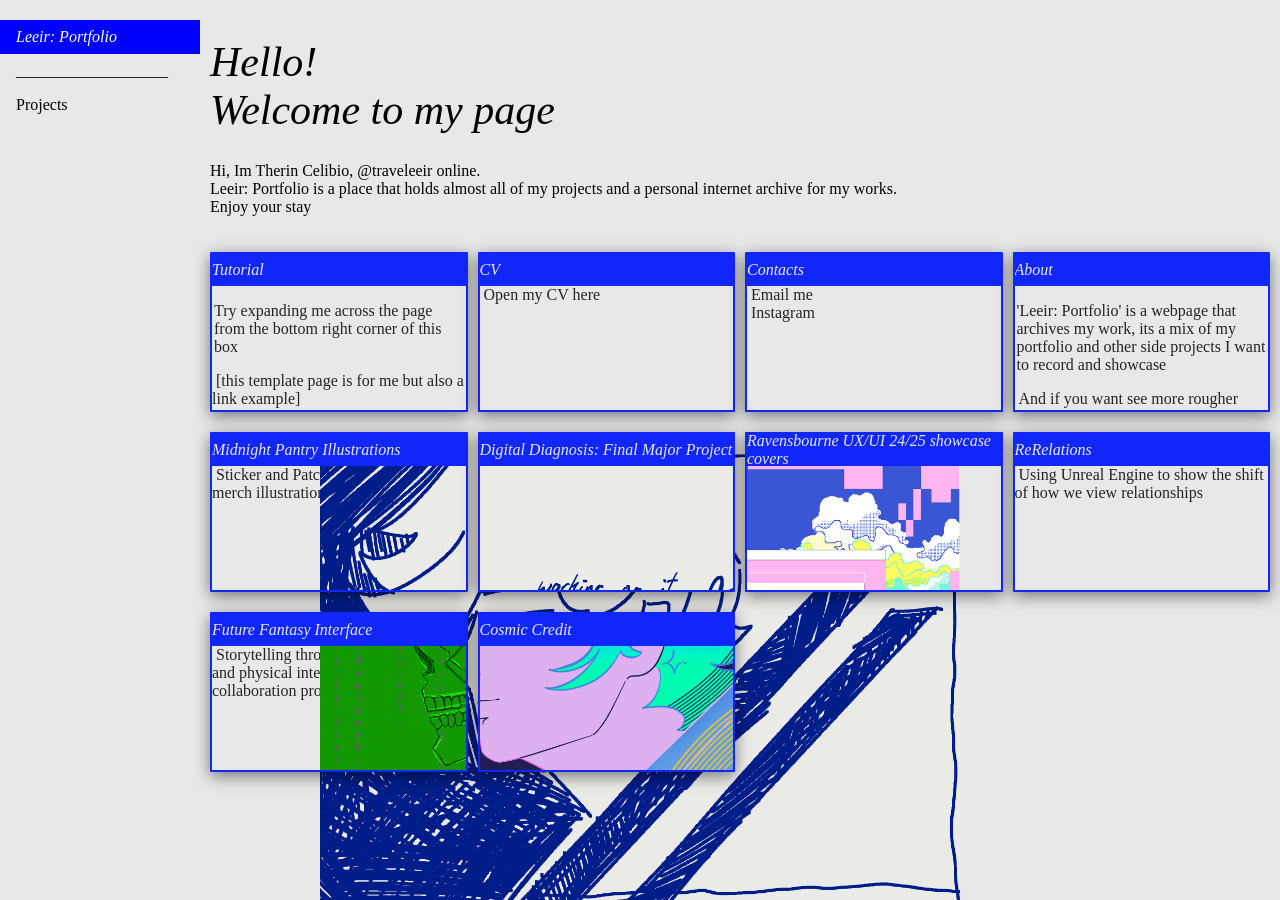
==== commit 266cb3d5: "Enhance index.html with viewport and project updates Added viewport meta tag for responsive design a" ====
--- a/index.html
+++ b/index.html
@@ -3,6 +3,7 @@
    
 <head>
     <link rel="stylesheet" href="stylee.css">  <!-- style sheet -->
+    <meta name="viewport" content="width=device-width, initial-scale=1.0">
   
 <title>Home Title</title>
 </head>
@@ -15,24 +16,24 @@
 correct acknoledgements. Enjoy your stay before I add more to this page and come by again some time. -->
 
 <div class="sidenav">
-  <a class="active" href="#about">Leeir</a>
+  <a class="active" href="#about">Leeir: Portfolio</a>
   <a> ___________________</a>
   <button class="dropdown-btn">Projects 
     <i class="fa fa-caret-down"></i>
   </button>
   <div class="dropdown-container">
     <a href="midnight_pantry.html">Midnight Pantry Illustrations</a>
-    <a href="#">Ravensbourne UX/UI 24/25 showcase covers</a>
-    <a href="fui.html">Future Fantasy Interface</a>
-    <a href="cosmiccredit.html">Cosmic Credit</a>
+    <a href="#">Ravensbourne UX/UI 2024/25 showcase covers</a>
+    <a href="future_fantasy.html">Future Fantasy Interface</a>
+    <a href="cosmic_credit.html">Cosmic Credit</a>
     <a href="#">ReRelations: Immersive 3D World</a>
   </div>
 </div>
 
 <div class="intro">  <!-- introduction message -->
   <h1> Hello! <br> Welcome to my page</h1>
-  <p> Hi, Im Therin Celibio. 
-  <br> Leeir is a place that holds almost all of my projects and a personal internet archive for my works.
+  <p> Hi, Im Therin Celibio, @traveleeir online.
+  <br> Leeir: Portfolio is a place that holds almost all of my projects and a personal internet archive for my works.
 
   <br>Enjoy your stay</p>
 </div>
@@ -40,7 +41,7 @@
 
 <div class="container"> <!-- windows for non projects -->
 
-  <!--window project pane -->
+  <!-- TUTORIAL PANE --------------------------------------------------------------------------------------> 
   <div class="positioning">
     <div class="pane" > <!-- define row and collumn -->
       <div class="title" > 
@@ -48,9 +49,9 @@
       </div> <!-- title div -->
 
       <div class="mask">
-        <img src="bg_imgs/TUTORIALbg.PNG"><!-- alt bg image -->
+        <img src="bg_imgs/TUTORIALbg.png"><!-- alt bg image -->
         <p>Try expanding me across the page from the bottom right corner of this box</p>
-           
+        <a href="tutorial_template.html"> [this template page is for me but also a link example]</a>
       
       </div> <!-- mask div -->
 
@@ -58,7 +59,7 @@
     </div> <!-- pane div -->
     </div>
 
-  <!--window project pane -->
+  <!--CV PANE -------------------------------------------------------------------------------------->
   <div class="positioning">
     <div class="pane"> <!-- define row and collumn -->
       <div class="title" > 
@@ -66,7 +67,7 @@
       </div> <!-- title div -->
 
       <div class="mask">
-        <img src="bg_imgs/TUTORIALbg.png"><!-- alt bg image -->
+        <img src="bg_imgs/WIPbg.png"><!-- alt bg image -->
         <div class = "ptext"> <!-- Text content: project title, caption and number ID -->
           <a href="Therin Celibio Cv.pdf" target="_blank">Open my CV here</a>
         </div> <!-- ptext div -->
@@ -76,7 +77,7 @@
     </div> <!-- pane div -->
     </div>
 
-  <!--window project pane -->
+  <!--CONTACTS PANE -------------------------------------------------------------------------------------->
   <div class="positioning">
     <div class="pane"> <!-- define row and collumn -->
       <div class="title" > 
@@ -96,7 +97,7 @@
     </div>
 
     
-  <!--window project pane -->
+  <!--ABOUT PANE  -------------------------------------------------------------------------------------->
   <div class="positioning">
     <div class="pane"> <!-- define row and collumn -->
       <div class="title" > 
@@ -106,10 +107,9 @@
       <div class="mask">
         <img src="bg_imgs/ABOUTbg.png"><!-- alt bg image -->
         <p> <!-- Text content: project title, caption and number ID -->
-          'Leeir' is a webpage that archives my work, its a mix of my portfolio and other side projects I want to record and showcase
-          <br> Process is always underrated compared to the product. 
-          <br> You're welcome to see my messy drafts and iterations with a window throughout my webpage
+          'Leeir: Portfolio' is a webpage that archives my work, its a mix of my portfolio and other side projects I want to record and showcase
         </p> 
+        <a href="https://app.dfos.com/j/c6vr24arc6a32n2nhe72f8"> And if you want see more rougher notes and wacker ideas, request to join my DFOS </a>
       </div> <!-- mask div -->
 
       <div class="corner"></div> <!-- corner to indicate draggable-->
@@ -117,6 +117,7 @@
 </div> <!-- end non projetcs ------------------------------------------->
 
 
+<!--MIDNIGHT_PANTRY  -------------------------------------------------------------------------------------->
  <div class="positioning">
     <div class="pane" > <!-- define row and collumn -->
       <div class="title" > 
@@ -126,7 +127,7 @@
       <div class="mask">
         <img src="bg_imgs/MAINbg.png"><!-- alt bg image -->
         <div class = "ptext"> <!-- Text content: project title, caption and number ID -->
-          <a href="fui.html">Sticker and Patchers Anniversary merch illustrations</a>
+          <a href="midnight_pantry.html">Sticker and Patchers Anniversary merch illustrations</a>
           
         </div> 
       </div> <!-- mask div -->
@@ -135,6 +136,26 @@
     </div> <!-- pane div -->
   </div>
 
+<!-- DIGITAL_DIAGNOSIS  -------------------------------------------------------------------------------------->
+  <div class="positioning">
+    <div class="pane" > <!-- define row and collumn -->
+      <div class="title" > 
+        <h2>Digital Diagnosis: Final Major Project</h2> <!-- window pane title and link to project -->
+      </div> <!-- title div -->
+
+      <div class="mask">
+        <img src="bg_imgs/WIPbg.png"><!-- alt bg image -->
+        <div class = "ptext"> <!-- Text content: project title, caption and number ID -->
+          <a href="#">UX/UI research project</a>
+
+        </div> <!-- ptext div -->
+      </div> <!-- mask div -->
+
+      <div class="corner"></div> <!-- corner to indicate draggable-->
+    </div> <!-- pane div -->
+  </div>
+
+<!-- UXUI_COVERS  -------------------------------------------------------------------------------------->
   <div class="positioning">
     <div class="pane" > <!-- define row and collumn -->
       <div class="title" > 
@@ -144,7 +165,26 @@
       <div class="mask">
         <img src="bg_imgs/RCOVERSbg.png"><!-- alt bg image -->
         <div class = "ptext"> <!-- Text content: project title, caption and number ID -->
-          <a href="fui.html">Sticker and Patchers Anniversary merch illustrations</a>
+          <a href="#">Magazine covers for uni course showcase 2024 and 2025</a>
+
+        </div> <!-- ptext div -->
+      </div> <!-- mask div -->
+
+      <div class="corner"></div> <!-- corner to indicate draggable-->
+    </div> <!-- pane div -->
+  </div>
+
+<!--RERELATIONS  -------------------------------------------------------------------------------------->
+ <div class="positioning">
+    <div class="pane" > <!-- define row and collumn -->
+      <div class="title" > 
+        <h2>ReRelations</h2> <!-- window pane title and link to project -->
+      </div> <!-- title div -->
+
+      <div class="mask">
+        <img src="bg_imgs/RERELATIONSbg.PNG"><!-- alt bg image -->
+        <div class = "ptext"> <!-- Text content: project title, caption and number ID -->
+          <a href="#">Using Unreal Engine to show the shift of how we view relationships </a>
           
         </div> <!-- ptext div -->
       </div> <!-- mask div -->
@@ -153,25 +193,7 @@
     </div> <!-- pane div -->
   </div>
 
-
- <div class="positioning">
-    <div class="pane" > <!-- define row and collumn -->
-      <div class="title" > 
-        <h2>ReRelations</h2> <!-- window pane title and link to project -->
-      </div> <!-- title div -->
-
-      <div class="mask">
-        <img src="bg_imgs/RERELATIONSbg.PNG"><!-- alt bg image -->
-        <div class = "ptext"> <!-- Text content: project title, caption and number ID -->
-          <a href="fui.html">Using Unreal Engine to show the shift of how we view relationships </a>
-          
-        </div> <!-- ptext div -->
-      </div> <!-- mask div -->
-
-      <div class="corner"></div> <!-- corner to indicate draggable-->
-    </div> <!-- pane div -->
-  </div>
-
+<!-- FUTURE_FANTASY  -------------------------------------------------------------------------------------->
  <div class="positioning">
     <div class="pane" > <!-- define row and collumn -->
       <div class="title" > 
@@ -190,7 +212,7 @@
     </div> <!-- pane div -->
   </div>
 
-
+<!-- COSMIC_CREDIT  -------------------------------------------------------------------------------------->
   <div class="positioning">
     <div class="pane"> <!-- define row and collumn -->
       <div class="title" > 
@@ -208,7 +230,7 @@
     </div> <!-- pane div -->
   </div>
 
-</div>  <!-- row 1 container div -->
+</div>  <!-- PAGE WRAPPER END DIV -->
 
 
 
--- a/stylee.css
+++ b/stylee.css
@@ -34,6 +34,7 @@
 
   /* scrolling elements*/
   --topscroll: element.scrollTop ;
+  touch-action: none
 
 }
 
@@ -47,10 +48,10 @@
   overflow: scroll;
   background-image: url('bg_imgs/MAINbg.png');
   font-family: "Times New Roman", Times, serif;
-}
-
-
-   
+  touch-action: none
+}
+
+
  
 
 
@@ -62,7 +63,7 @@
 
 
 /* Mobile format*/
-@media screen and (max-width: 600px) {
+@media screen and (max-width: 800px) {
   .sidenav {
     display: none; /* Removes side nav*/
   }
@@ -86,8 +87,6 @@
     height: 100%;
     min-width: 160px;
     min-height: 160px;
-    
-    
   }
 
   .pane .mask img{     /* fixed position doesnt allow moving when scrolling */
@@ -108,7 +107,7 @@
 }
 
 /* Web format */
-@media screen and (min-width: 600px) {
+@media screen and (min-width: 800px) {
   /* Makes space for the side bar when in not mobile */
   .intro{
     margin-left: var(--side-width);
@@ -260,12 +259,17 @@
 
 .pane .title {
   cursor: move;
+  user-select: none;
+  touch-action: none;
   display: flex;
   align-items: center;
   justify-content: left;
   font-size: 16px;
   background-color: var(--title-bar-color);
   color: var(--title-bar-text-color);
+  /* prevent scrolling while touching a window in mobile*/
+  user-select: none;
+  touch-action: none;
 }
 
 .pane a {
@@ -302,6 +306,8 @@
 
 /* add a corner in bottom right */
 .pane .corner {
+  user-select: none;
+  touch-action: none;
   position: absolute;
   bottom: 0;
   right: 0;
@@ -312,6 +318,9 @@
   cursor: nwse-resize;
 
   /* background-color: red;  indicate theres smth about the corner*/
+  /* prevent scrolling while touching a window in mobile*/
+  user-select: none;
+  touch-action: none;
 }
 
 .pane.is-dragging .title {
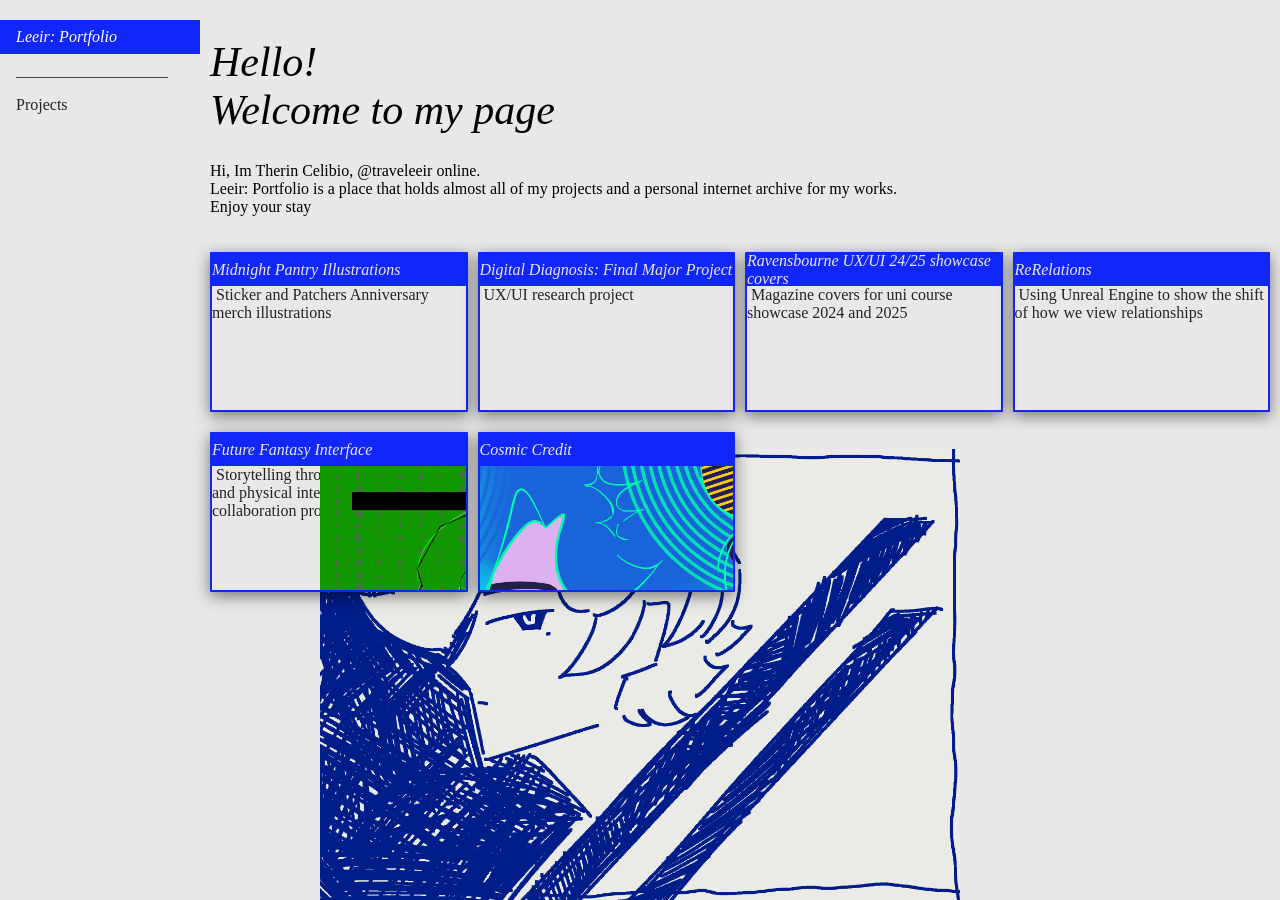
==== commit 239aca7f: "test mobile scroll pt2" ====
--- a/index.html
+++ b/index.html
@@ -41,80 +41,7 @@
 
 <div class="container"> <!-- windows for non projects -->
 
-  <!-- TUTORIAL PANE --------------------------------------------------------------------------------------> 
-  <div class="positioning">
-    <div class="pane" > <!-- define row and collumn -->
-      <div class="title" > 
-        <h2>Tutorial </h2> <!-- window pane title and link to project -->
-      </div> <!-- title div -->
-
-      <div class="mask">
-        <img src="bg_imgs/TUTORIALbg.png"><!-- alt bg image -->
-        <p>Try expanding me across the page from the bottom right corner of this box</p>
-        <a href="tutorial_template.html"> [this template page is for me but also a link example]</a>
-      
-      </div> <!-- mask div -->
-
-      <div class="corner"></div> <!-- corner to indicate draggable-->
-    </div> <!-- pane div -->
-    </div>
-
-  <!--CV PANE -------------------------------------------------------------------------------------->
-  <div class="positioning">
-    <div class="pane"> <!-- define row and collumn -->
-      <div class="title" > 
-        <h2>CV</h2> <!-- window pane title and link to project -->
-      </div> <!-- title div -->
-
-      <div class="mask">
-        <img src="bg_imgs/WIPbg.png"><!-- alt bg image -->
-        <div class = "ptext"> <!-- Text content: project title, caption and number ID -->
-          <a href="Therin Celibio Cv.pdf" target="_blank">Open my CV here</a>
-        </div> <!-- ptext div -->
-      </div> <!-- mask div -->
-
-      <div class="corner"></div> <!-- corner to indicate draggable-->
-    </div> <!-- pane div -->
-    </div>
-
-  <!--CONTACTS PANE -------------------------------------------------------------------------------------->
-  <div class="positioning">
-    <div class="pane"> <!-- define row and collumn -->
-      <div class="title" > 
-        <h2>Contacts</h2> <!-- window pane title and link to project -->
-      </div> <!-- title div -->
-
-      <div class="mask">
-        <img src="bg_imgs/CONTACTSbg.PNG"><!-- alt bg image -->
-        
-          <a href="mailto:treicelibio@gmail.com">Email me</a> <br>
-          <a href="https://www.instagram.com/traveleeir?igsh=MWxzejBid3ViNWJlcw%3D%3D&utm_source=qr">Instagram</a> <br>
-        
-      </div> <!-- mask div -->
-
-      <div class="corner"></div> <!-- corner to indicate draggable-->
-    </div> <!-- pane div -->
-    </div>
-
-    
-  <!--ABOUT PANE  -------------------------------------------------------------------------------------->
-  <div class="positioning">
-    <div class="pane"> <!-- define row and collumn -->
-      <div class="title" > 
-        <h2>About</h2> <!-- window pane title and link to project -->
-      </div> <!-- title div -->
-
-      <div class="mask">
-        <img src="bg_imgs/ABOUTbg.png"><!-- alt bg image -->
-        <p> <!-- Text content: project title, caption and number ID -->
-          'Leeir: Portfolio' is a webpage that archives my work, its a mix of my portfolio and other side projects I want to record and showcase
-        </p> 
-        <a href="https://app.dfos.com/j/c6vr24arc6a32n2nhe72f8"> And if you want see more rougher notes and wacker ideas, request to join my DFOS </a>
-      </div> <!-- mask div -->
-
-      <div class="corner"></div> <!-- corner to indicate draggable-->
-    </div> <!-- pane div -->
-</div> <!-- end non projetcs ------------------------------------------->
+  
 
 
 <!--MIDNIGHT_PANTRY  -------------------------------------------------------------------------------------->
--- a/stylee.css
+++ b/stylee.css
@@ -48,13 +48,10 @@
   overflow: scroll;
   background-image: url('bg_imgs/MAINbg.png');
   font-family: "Times New Roman", Times, serif;
-  touch-action: none
 }
 
 
  
-
-
 /* Flex for mobile*/
 
 .positioning{
@@ -70,9 +67,7 @@
   .container{
     display: grid;
     height: 100%;
-    flex-direction: column;
-    position: relative;
-    grid-template-columns: auto auto ;
+    grid-template-columns: auto;
     
   }
 
@@ -83,14 +78,14 @@
   .pane{ /* Fixed pane size*/
     grid-template-rows: var(--title-bar-height) 1fr;
     position: absolute;
-    width: 100%;
+    width: 90%;
     height: 100%;
     min-width: 160px;
     min-height: 160px;
   }
 
   .pane .mask img{     /* fixed position doesnt allow moving when scrolling */
-   width: 90%;
+   width: 100%;
    height: auto;
    bottom: 0%;
    left: 50%;
@@ -197,7 +192,7 @@
   padding: 8px 16px;
   text-decoration: none;
   font-size: 16px;
-  color: black;
+  color: var(--darkgrey);
   display: block;
   border: none;
   background: none;
@@ -210,25 +205,20 @@
 /* Dropdown container (hidden by default). Optional: add a lighter background color and some left padding to change the design of the dropdown content */
 .dropdown-container {
   display: none;
-  background-color: #dddddd;
+  background-color: var(--desktop-text-color);
   padding-left: 8px;
 }
 
-/* Optional: Style the caret down icon */
-.fa-caret-down {
-  float: right;
-  padding-right: 8px;
-}
 
 a.active, .dropdown-btn.active {
-  background-color: blue;
-  color: white;
+  background-color: var(--blue);
+  color: var(--desktop-text-color);
   font-style: italic;
 }
 
 .sidenav a:hover:not(.active), .dropdown-btn:hover {
-  background-color: #656565;
-  color: white;
+  background-color: var(--red);
+  color: var(--desktop-text-color);
 }
 /*--------------------------------------------------------------------------------------------------------*/
 
@@ -326,3 +316,4 @@
 .pane.is-dragging .title {
   background-color: var(--title-bar-highlight-color);
 }
+
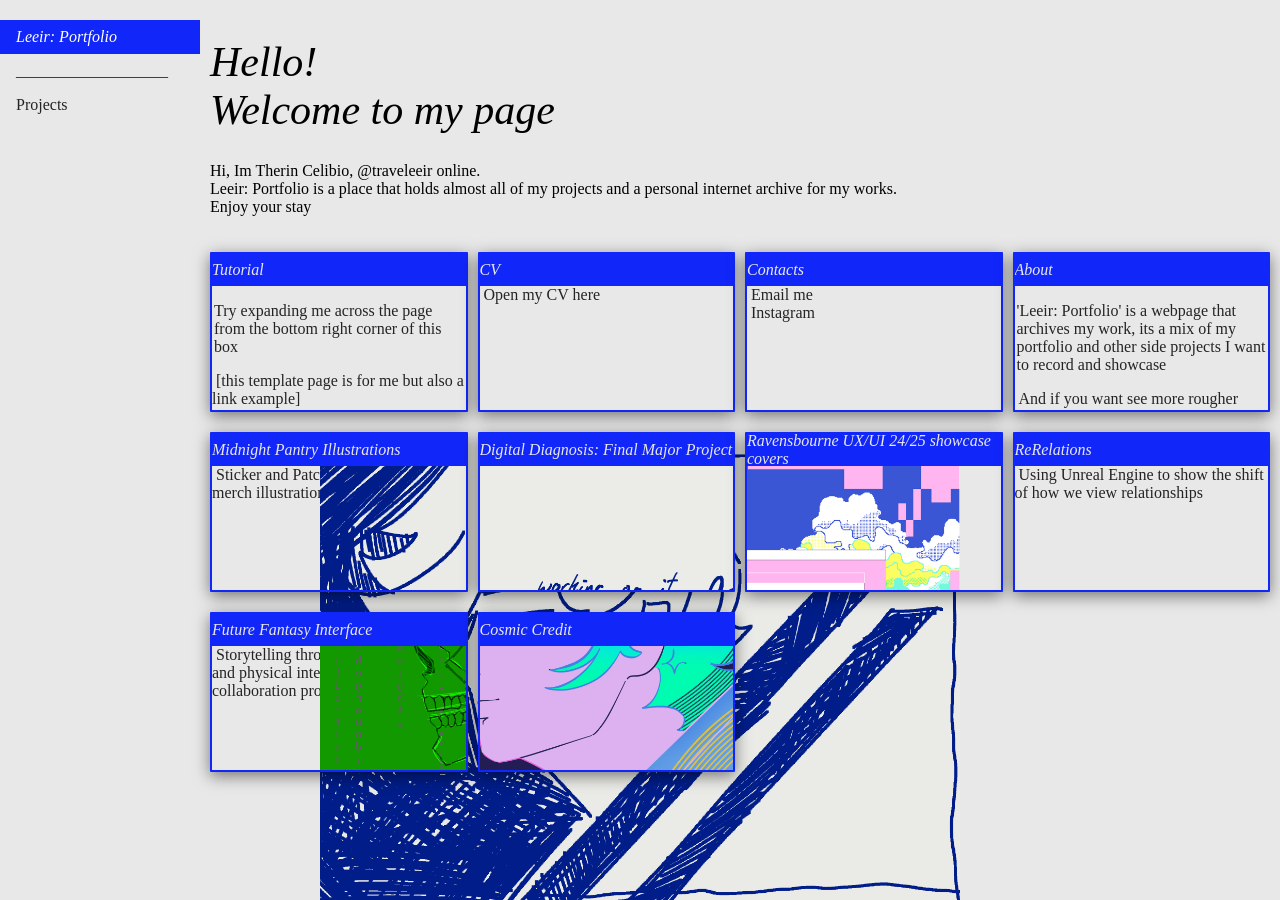
==== commit cc6dbd23: "Refactor index.html structure and content" ====
--- a/index.html
+++ b/index.html
@@ -41,7 +41,80 @@
 
 <div class="container"> <!-- windows for non projects -->
 
-  
+  <!-- TUTORIAL PANE --------------------------------------------------------------------------------------> 
+  <div class="positioning">
+    <div class="pane" > <!-- define row and collumn -->
+      <div class="title" > 
+        <h2>Tutorial </h2> <!-- window pane title and link to project -->
+      </div> <!-- title div -->
+
+      <div class="mask">
+        <img src="bg_imgs/TUTORIALbg.png"><!-- alt bg image -->
+        <p>Try expanding me across the page from the bottom right corner of this box</p>
+        <a href="tutorial_template.html"> [this template page is for me but also a link example]</a>
+      
+      </div> <!-- mask div -->
+
+      <div class="corner"></div> <!-- corner to indicate draggable-->
+    </div> <!-- pane div -->
+    </div>
+
+  <!--CV PANE -------------------------------------------------------------------------------------->
+  <div class="positioning">
+    <div class="pane"> <!-- define row and collumn -->
+      <div class="title" > 
+        <h2>CV</h2> <!-- window pane title and link to project -->
+      </div> <!-- title div -->
+
+      <div class="mask">
+        <img src="bg_imgs/WIPbg.png"><!-- alt bg image -->
+        <div class = "ptext"> <!-- Text content: project title, caption and number ID -->
+          <a href="Therin Celibio Cv.pdf" target="_blank">Open my CV here</a>
+        </div> <!-- ptext div -->
+      </div> <!-- mask div -->
+
+      <div class="corner"></div> <!-- corner to indicate draggable-->
+    </div> <!-- pane div -->
+    </div>
+
+  <!--CONTACTS PANE -------------------------------------------------------------------------------------->
+  <div class="positioning">
+    <div class="pane"> <!-- define row and collumn -->
+      <div class="title" > 
+        <h2>Contacts</h2> <!-- window pane title and link to project -->
+      </div> <!-- title div -->
+
+      <div class="mask">
+        <img src="bg_imgs/CONTACTSbg.PNG"><!-- alt bg image -->
+        
+          <a href="mailto:treicelibio@gmail.com">Email me</a> <br>
+          <a href="https://www.instagram.com/traveleeir?igsh=MWxzejBid3ViNWJlcw%3D%3D&utm_source=qr">Instagram</a> <br>
+        
+      </div> <!-- mask div -->
+
+      <div class="corner"></div> <!-- corner to indicate draggable-->
+    </div> <!-- pane div -->
+    </div>
+
+    
+  <!--ABOUT PANE  -------------------------------------------------------------------------------------->
+  <div class="positioning">
+    <div class="pane"> <!-- define row and collumn -->
+      <div class="title" > 
+        <h2>About</h2> <!-- window pane title and link to project -->
+      </div> <!-- title div -->
+
+      <div class="mask">
+        <img src="bg_imgs/ABOUTbg.png"><!-- alt bg image -->
+        <p> <!-- Text content: project title, caption and number ID -->
+          'Leeir: Portfolio' is a webpage that archives my work, its a mix of my portfolio and other side projects I want to record and showcase
+        </p> 
+        <a href="https://app.dfos.com/j/c6vr24arc6a32n2nhe72f8"> And if you want see more rougher notes and wacker ideas, click here to request to join my DFOS </a>
+      </div> <!-- mask div -->
+
+      <div class="corner"></div> <!-- corner to indicate draggable-->
+    </div> <!-- pane div -->
+</div> <!-- end non projetcs ------------------------------------------->
 
 
 <!--MIDNIGHT_PANTRY  -------------------------------------------------------------------------------------->
